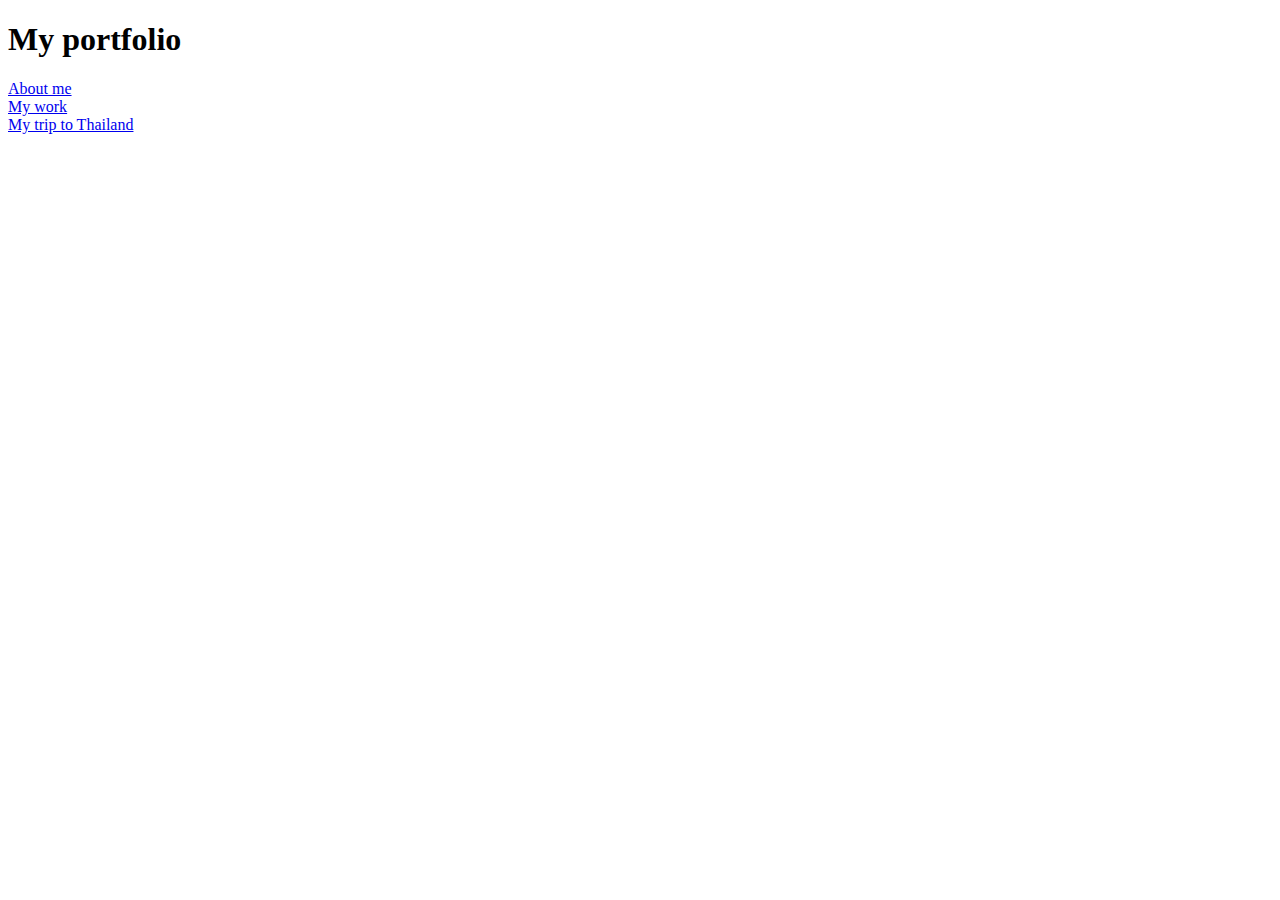
==== index.html @ 90fee20f "Initial commit" ====
<!DOCTYPE html>
<html lang="en">
<head>
    <meta charset="UTF-8">
    <meta http-equiv="X-UA-Compatible" content="IE=edge">
    <meta name="viewport" content="width=device-width, initial-scale=1.0">
    <title>Portfolio</title>
</head>
<body>
    <h1>My portfolio</h1>
    <a href="about.html">About me</a>
    <br>
    <a href="work.html">My work</a>
    <br>
    <a href="blog/thailand-trip.html">My trip to Thailand</a>
</body>
</html>
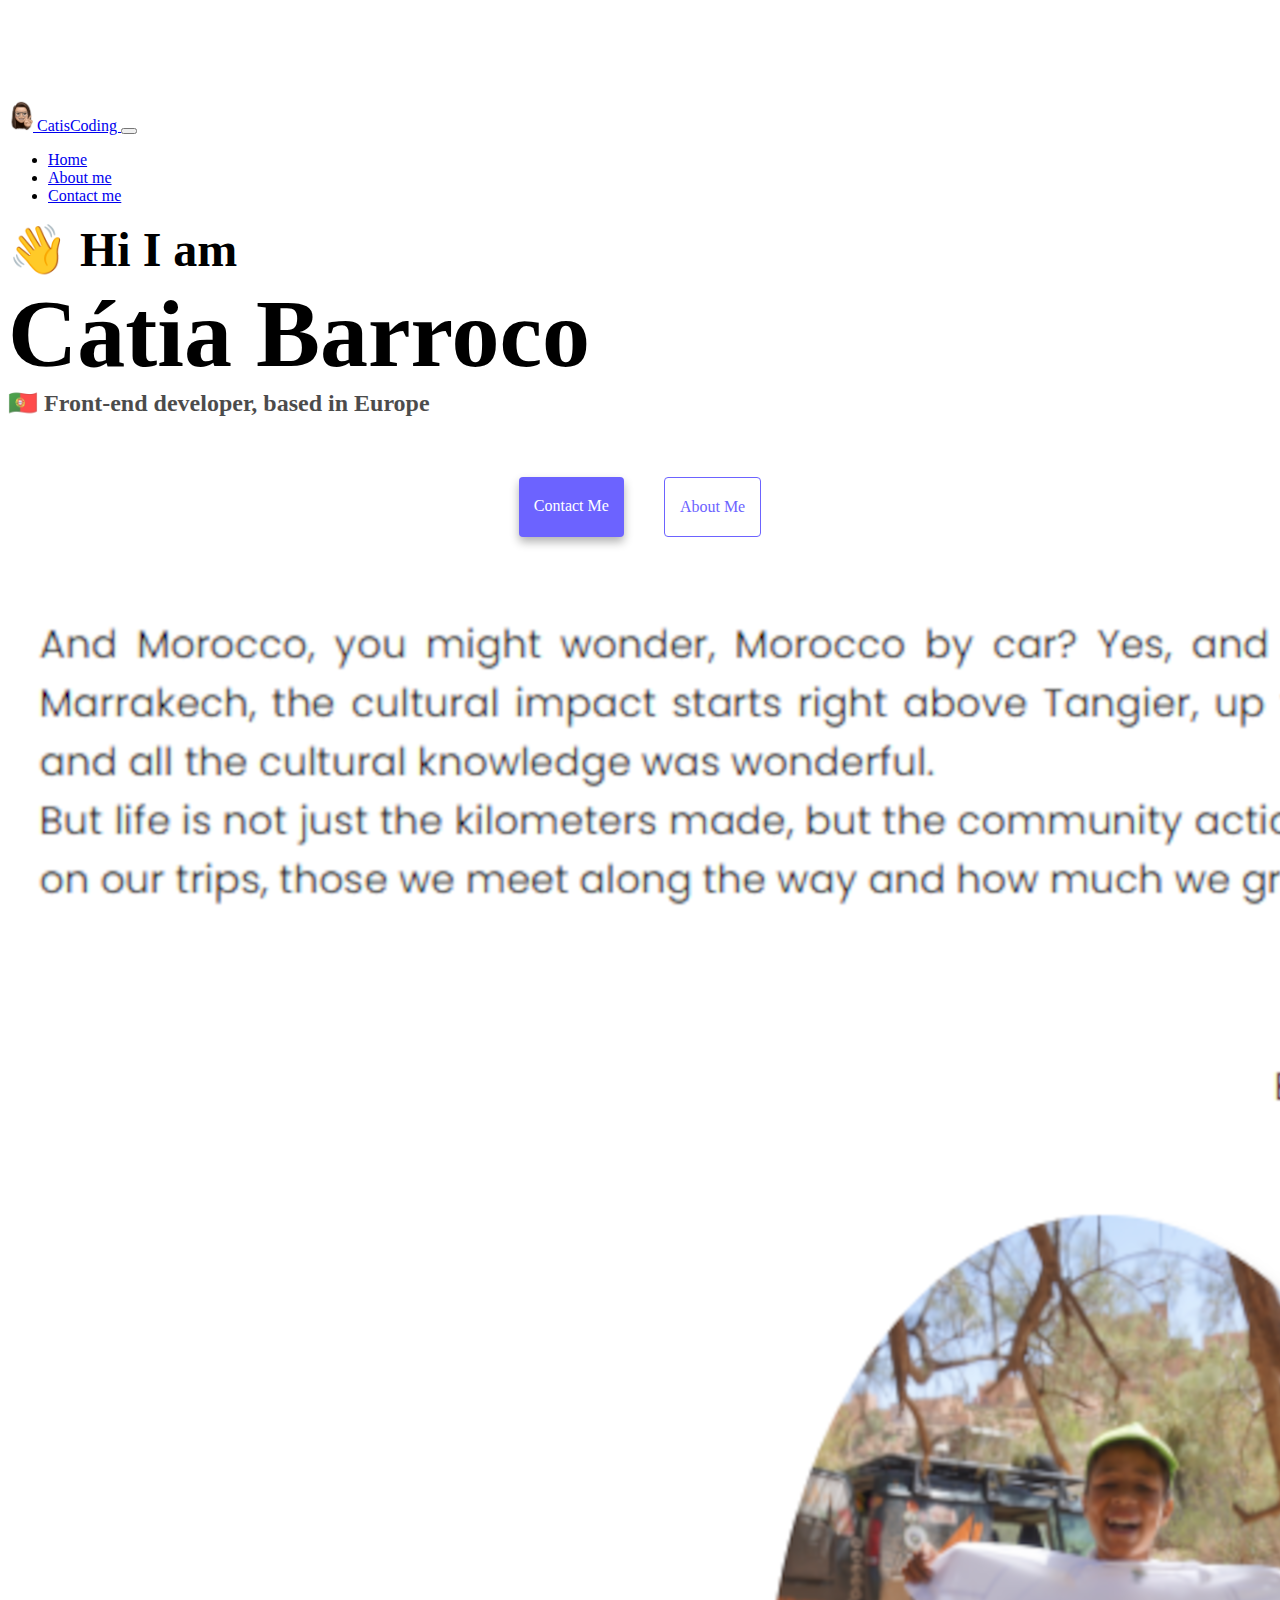
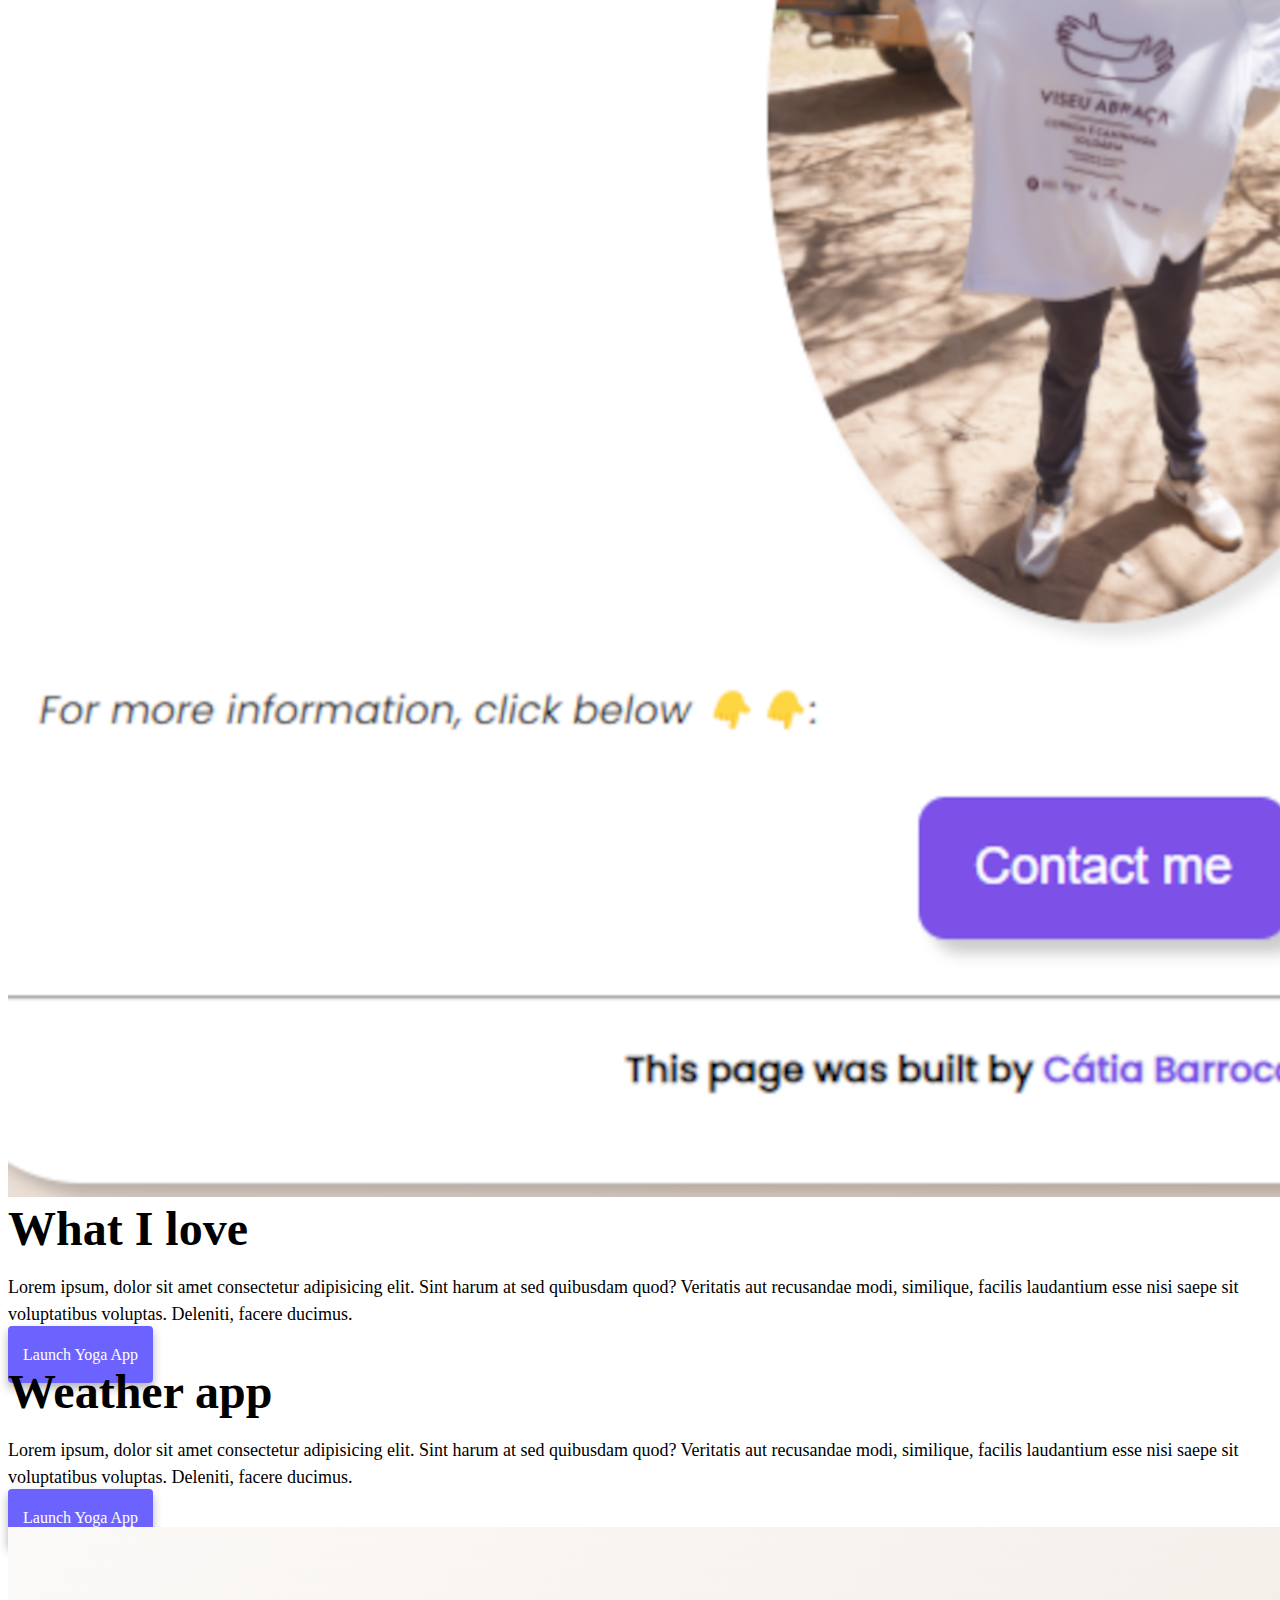
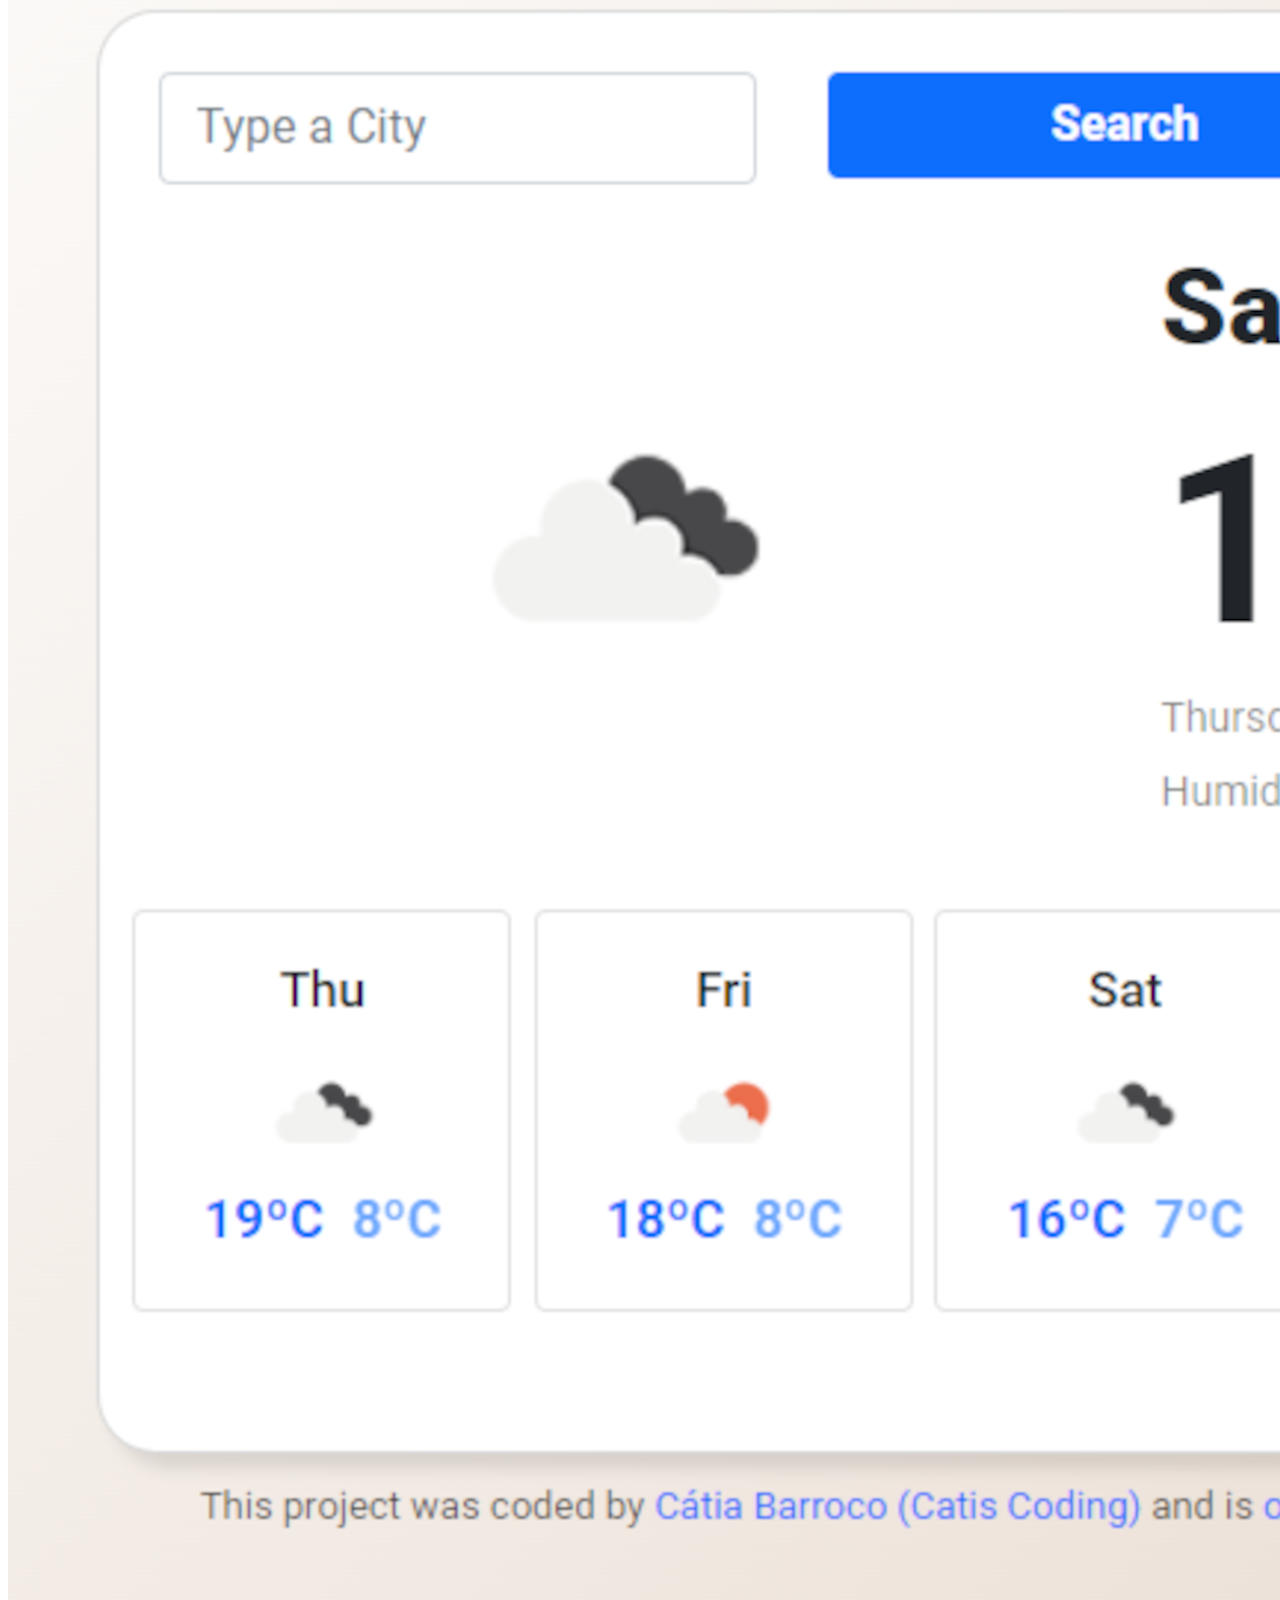
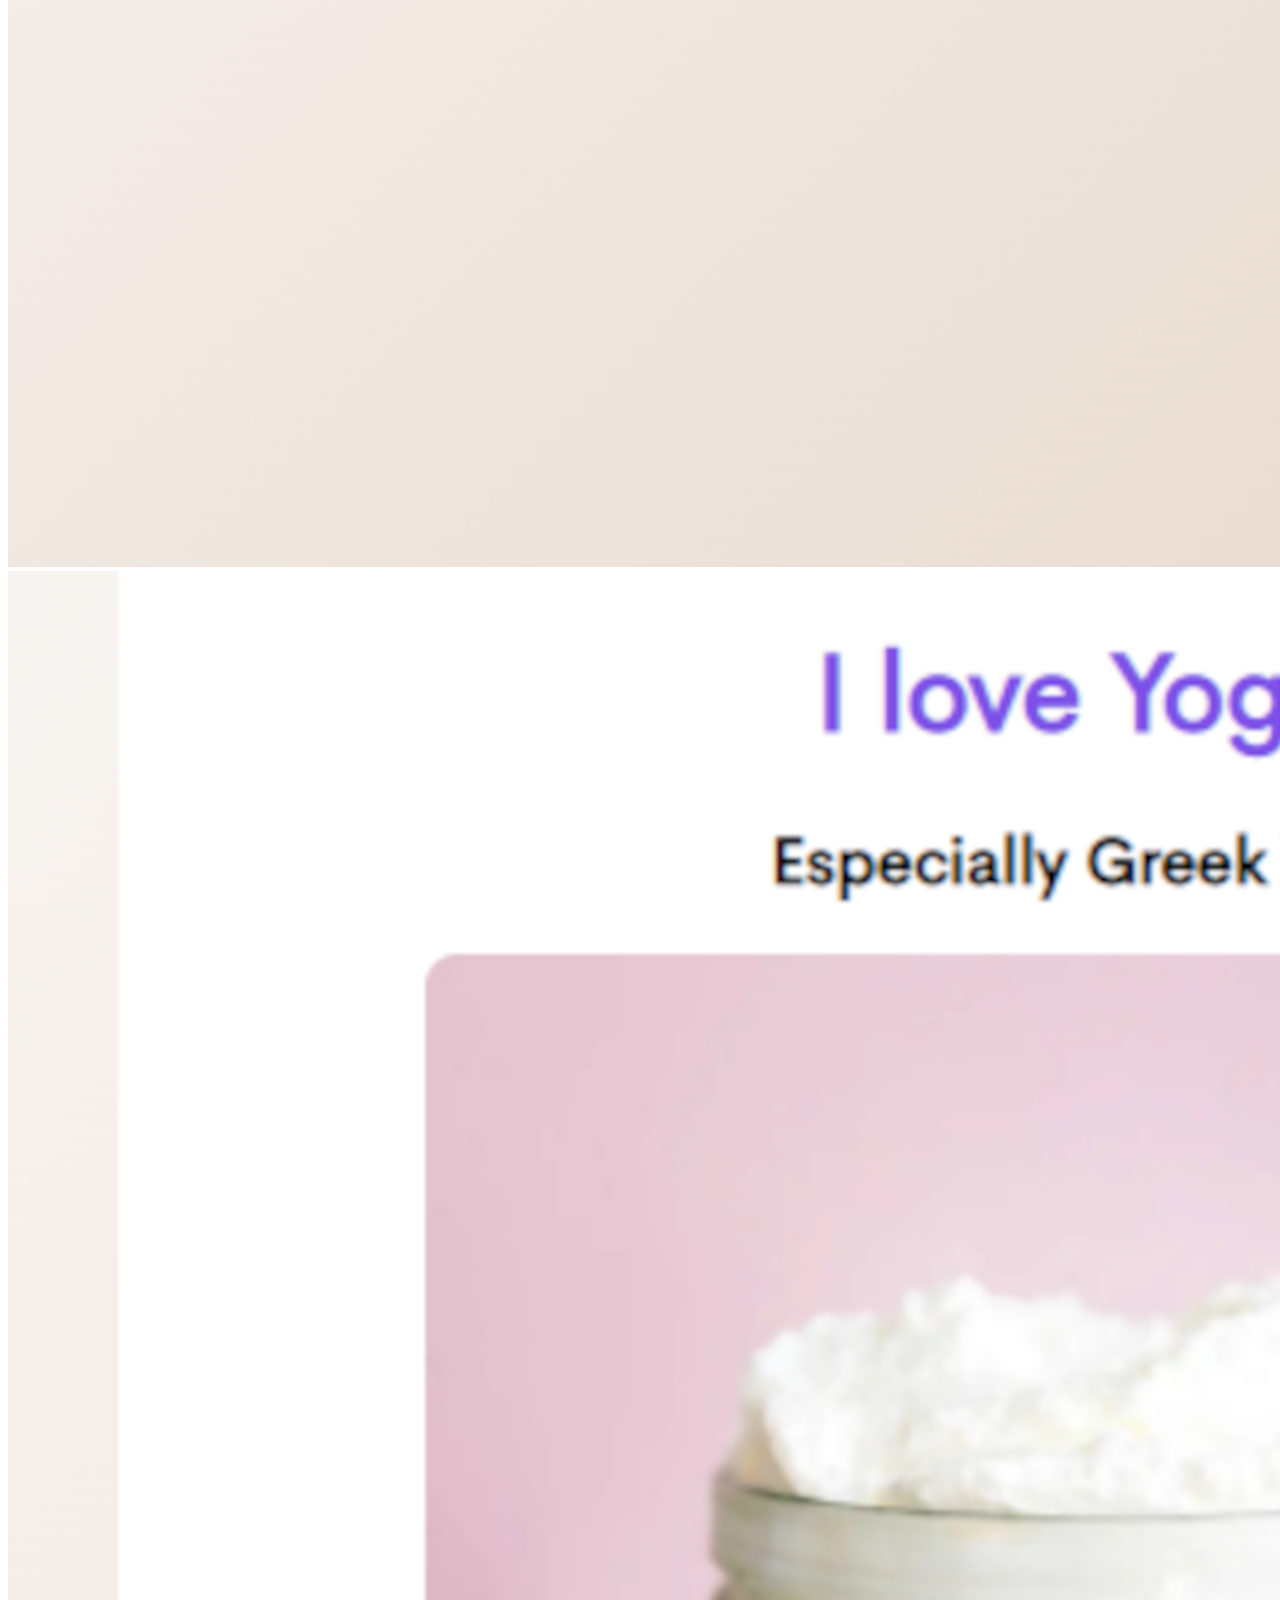
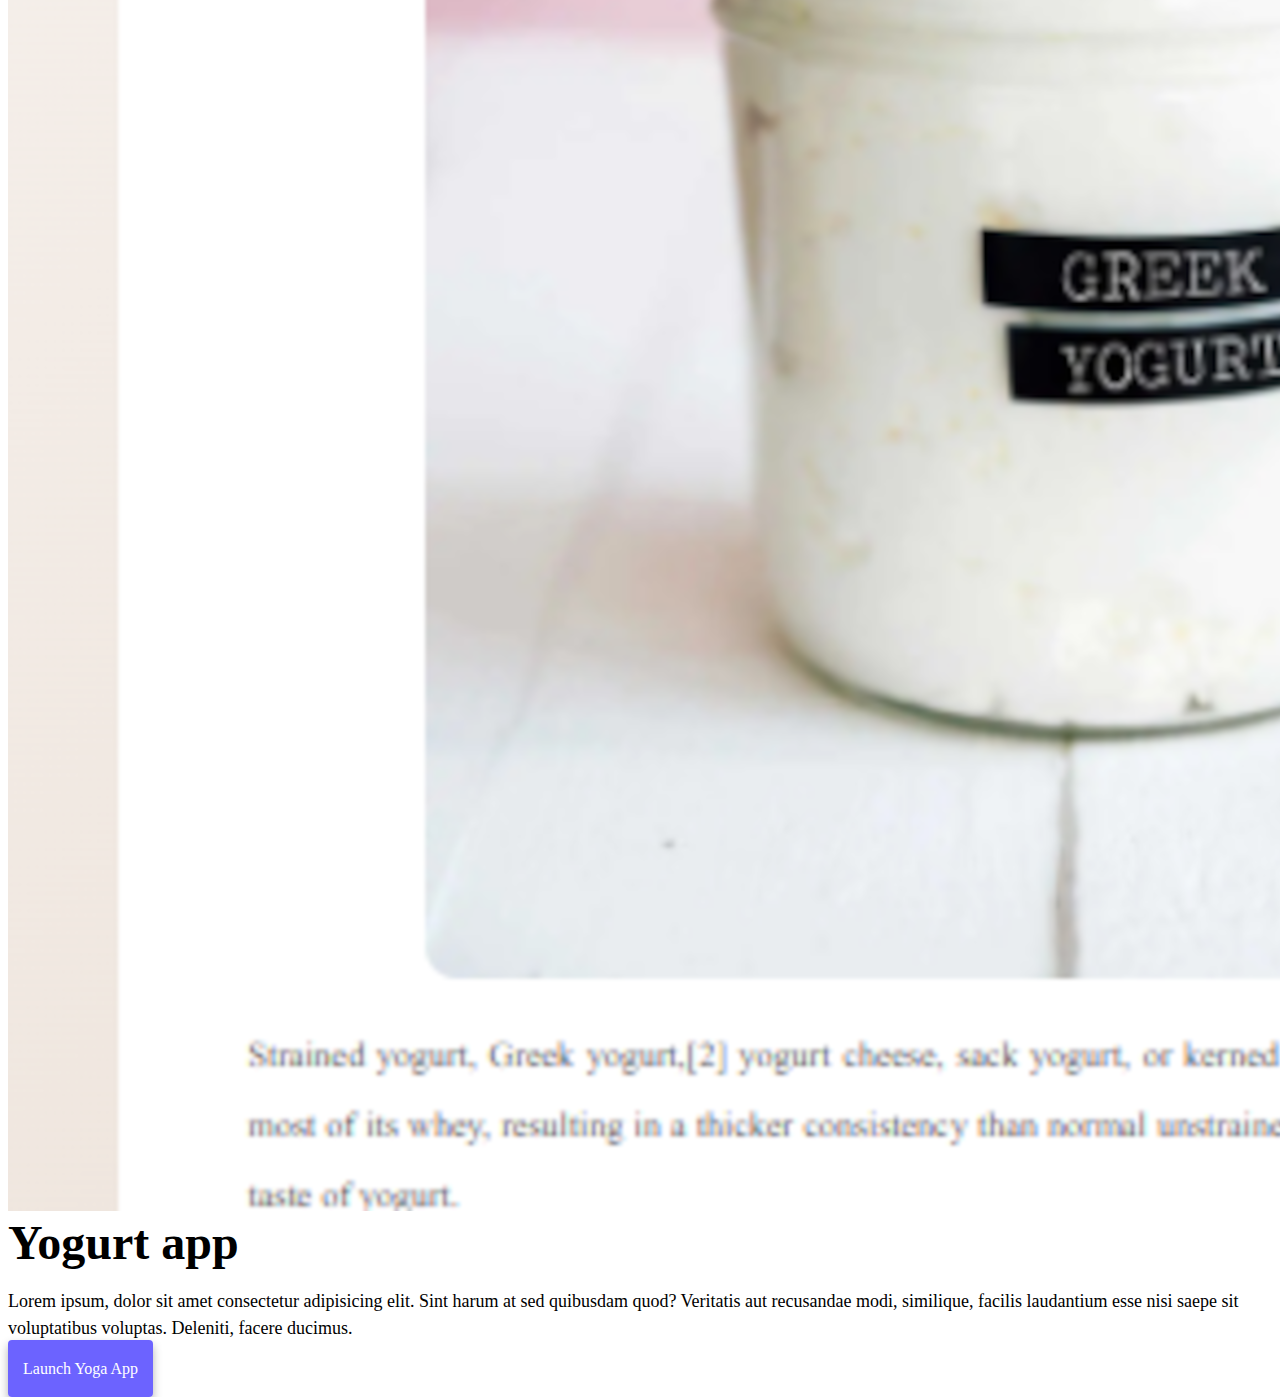
==== commit fd5c0156: "create a website" ====
--- a/index.html
+++ b/index.html
@@ -1,17 +1,139 @@
 <!DOCTYPE html>
 <html lang="en">
-<head>
-    <meta charset="UTF-8">
-    <meta http-equiv="X-UA-Compatible" content="IE=edge">
-    <meta name="viewport" content="width=device-width, initial-scale=1.0">
-    <title>Portfolio</title>
-</head>
-<body>
-    <h1>My portfolio</h1>
-    <a href="about.html">About me</a>
-    <br>
-    <a href="work.html">My work</a>
-    <br>
-    <a href="blog/thailand-trip.html">My trip to Thailand</a>
-</body>
-</html>+  <head>
+    <meta charset="UTF-8" />
+    <meta http-equiv="X-UA-Compatible" content="IE=edge" />
+    <meta name="viewport" content="width=device-width, initial-scale=1.0" />
+    <meta
+      name="description"
+      content="Cátia Barroco is a front-end developer check her portfolio end contact her for more information"
+    />
+
+    <link
+      href="https://cdn.jsdelivr.net/npm/bootstrap@5.1.3/dist/css/bootstrap.min.css"
+      rel="stylesheet"
+      integrity="sha384-1BmE4kWBq78iYhFldvKuhfTAU6auU8tT94WrHftjDbrCEXSU1oBoqyl2QvZ6jIW3"
+      crossorigin="anonymous"
+    />
+    <script
+      src="https://cdn.jsdelivr.net/npm/bootstrap@5.1.3/dist/js/bootstrap.bundle.min.js"
+      integrity="sha384-ka7Sk0Gln4gmtz2MlQnikT1wXgYsOg+OMhuP+IlRH9sENBO0LRn5q+8nbTov4+1p"
+      crossorigin="anonymous"
+    ></script>
+    <link rel="stylesheet" href="style.css" />
+    <title>Front-end developer Cátia Barroco (CatisCoding)</title>
+  </head>
+  <body>
+    <nav class="navbar navbar-expand-lg navbar-light bg-light fixed-top">
+      <div class="container-fluid">
+        <a class="navbar-brand" href="index.html">
+          <img
+            src="images/Image.png"
+            alt="logo CatisCoding"
+            class="d-inline-block align-text-top logo-navbar"
+          />
+          CatisCoding
+        </a>
+        <button
+          class="navbar-toggler"
+          type="button"
+          data-bs-toggle="collapse"
+          data-bs-target="#navbarSupportedContent"
+          aria-controls="navbarSupportedContent"
+          aria-expanded="false"
+          aria-label="Toggle navigation"
+        >
+          <span class="navbar-toggler-icon"></span>
+        </button>
+        <div class="collapse navbar-collapse" id="navbarSupportedContent">
+          <ul class="navbar-nav me-auto mb-2 mb-lg-0">
+            <li class="nav-item">
+              <a class="nav-link active" aria-current="page" href="index.html"
+                >Home</a
+              >
+            </li>
+            <li class="nav-item">
+              <a class="nav-link" href="about.html">About me</a>
+            </li>
+            <li class="nav-item">
+              <a class="nav-link" href="about.html#contact">Contact me</a>
+            </li>
+          </ul>
+        </div>
+      </div>
+    </nav>
+    <h2 class="text-center">👋 Hi I am</h2>
+    <h1 class="text-center">Cátia Barroco</h1>
+    <h3 class="text-center">🇵🇹 Front-end developer, based in Europe</h3>
+    <div class="navigation-links mb-5">
+      <a href="about.html#contact" class="principal-button">Contact me</a>
+      <a href="about.html" class="about-link">About me</a>
+    </div>
+
+    <div class="container">
+      <div class="row">
+        <div class="col-md-6">
+          <img
+            src="images/travel_appCB_2.png"
+            alt="What Cátia Barroco loves to do"
+            class="img-fluid rounded mt-3"
+          />
+        </div>
+        <div class="col-md-6">
+          <h2 class="mb-3">What I love</h2>
+          <p>
+            Lorem ipsum, dolor sit amet consectetur adipisicing elit. Sint harum
+            at sed quibusdam quod? Veritatis aut recusandae modi, similique,
+            facilis laudantium esse nisi saepe sit voluptatibus voluptas.
+            Deleniti, facere ducimus.
+          </p>
+          <div class="mt-4">
+            <a href="#" class="principal-button">Launch Yoga App</a>
+          </div>
+        </div>
+      </div>
+      <div class="row mt-5">
+        <div class="col-md-6">
+          <h2 class="mb-3">Weather app</h2>
+          <p>
+            Lorem ipsum, dolor sit amet consectetur adipisicing elit. Sint harum
+            at sed quibusdam quod? Veritatis aut recusandae modi, similique,
+            facilis laudantium esse nisi saepe sit voluptatibus voluptas.
+            Deleniti, facere ducimus.
+          </p>
+          <div class="mt-4">
+            <a href="#" class="principal-button">Launch Yoga App</a>
+          </div>
+        </div>
+        <div class="col-md-6">
+          <img
+            src="images/weather_appCB_2.png"
+            alt="Cátia Barroco weather aplication"
+            class="img-fluid rounded"
+          />
+        </div>
+      </div>
+      <div class="row mt-5">
+        <div class="col-md-6">
+          <img
+            src="images/iogurt_appCB_2.png"
+            class="img-fluid rounded mt-4"
+            alt="Cátia Barroco iogurt project"
+          />
+        </div>
+        <div class="col-md-6">
+          <h2 class="mb-3">Yogurt app</h2>
+          <p>
+            Lorem ipsum, dolor sit amet consectetur adipisicing elit. Sint harum
+            at sed quibusdam quod? Veritatis aut recusandae modi, similique,
+            facilis laudantium esse nisi saepe sit voluptatibus voluptas.
+            Deleniti, facere ducimus.
+          </p>
+          <div class="mt-4">
+            <a href="#" class="principal-button">Launch Yoga App</a>
+          </div>
+        </div>
+      </div>
+    </div>
+  </body>
+</html>
--- a/style.css
+++ b/style.css
@@ -0,0 +1,109 @@
+:root {
+  --primary-color: #6c63ff;
+  --secondary-color: #f5f2fe;
+  --box-shadow: 0 5px 10px rgba(0, 0, 0, 0.3);
+}
+
+body {
+  margin-top: 100px;
+}
+h1,
+h2,
+h3 {
+  margin: 0;
+}
+
+h1 {
+  font-size: 96px;
+}
+
+h2 {
+  font-size: 48px;
+}
+
+h3 {
+  font-size: 24px;
+  opacity: 0.7;
+}
+
+p {
+  font-size: 18px;
+  line-height: 1.5;
+}
+
+.navigation-links {
+  display: flex;
+  margin-top: 40px;
+  justify-content: center;
+}
+
+.principal-button {
+  border-radius: 4px;
+  padding: 20px 15px;
+  text-decoration: none;
+  text-transform: capitalize;
+  background: var(--primary-color);
+  box-shadow: var(--box-shadow);
+  color: white;
+}
+
+.navigation-links a {
+  margin: 20px;
+}
+
+.about-link {
+  color: var(--primary-color);
+  border: 1px solid var(--primary-color);
+  border-radius: 4px;
+  padding: 20px 15px;
+  text-decoration: none;
+  text-transform: capitalize;
+}
+
+.homepage-link {
+  color: var(--primary-color);
+  text-align: center;
+  display: block;
+}
+
+.about-paragraphs {
+  margin: 30px 0;
+}
+
+.about-paragraphs p {
+  margin: 10px;
+}
+
+.email-link {
+  display: flex;
+  justify-content: center;
+  color: var(--primary-color);
+  font-size: 28px;
+  text-decoration: none;
+}
+
+.email-link:hover {
+  text-decoration: underline;
+}
+
+.logo-navbar {
+  width: 25px;
+}
+
+@media (max-width: 576px) {
+  h1 {
+    font-size: 56px;
+  }
+  h2 {
+    font-size: 28px;
+  }
+
+  h3 {
+    font-size: 14px;
+  }
+
+  p {
+    font-size: 15px;
+    text-align: justify;
+  }
+}
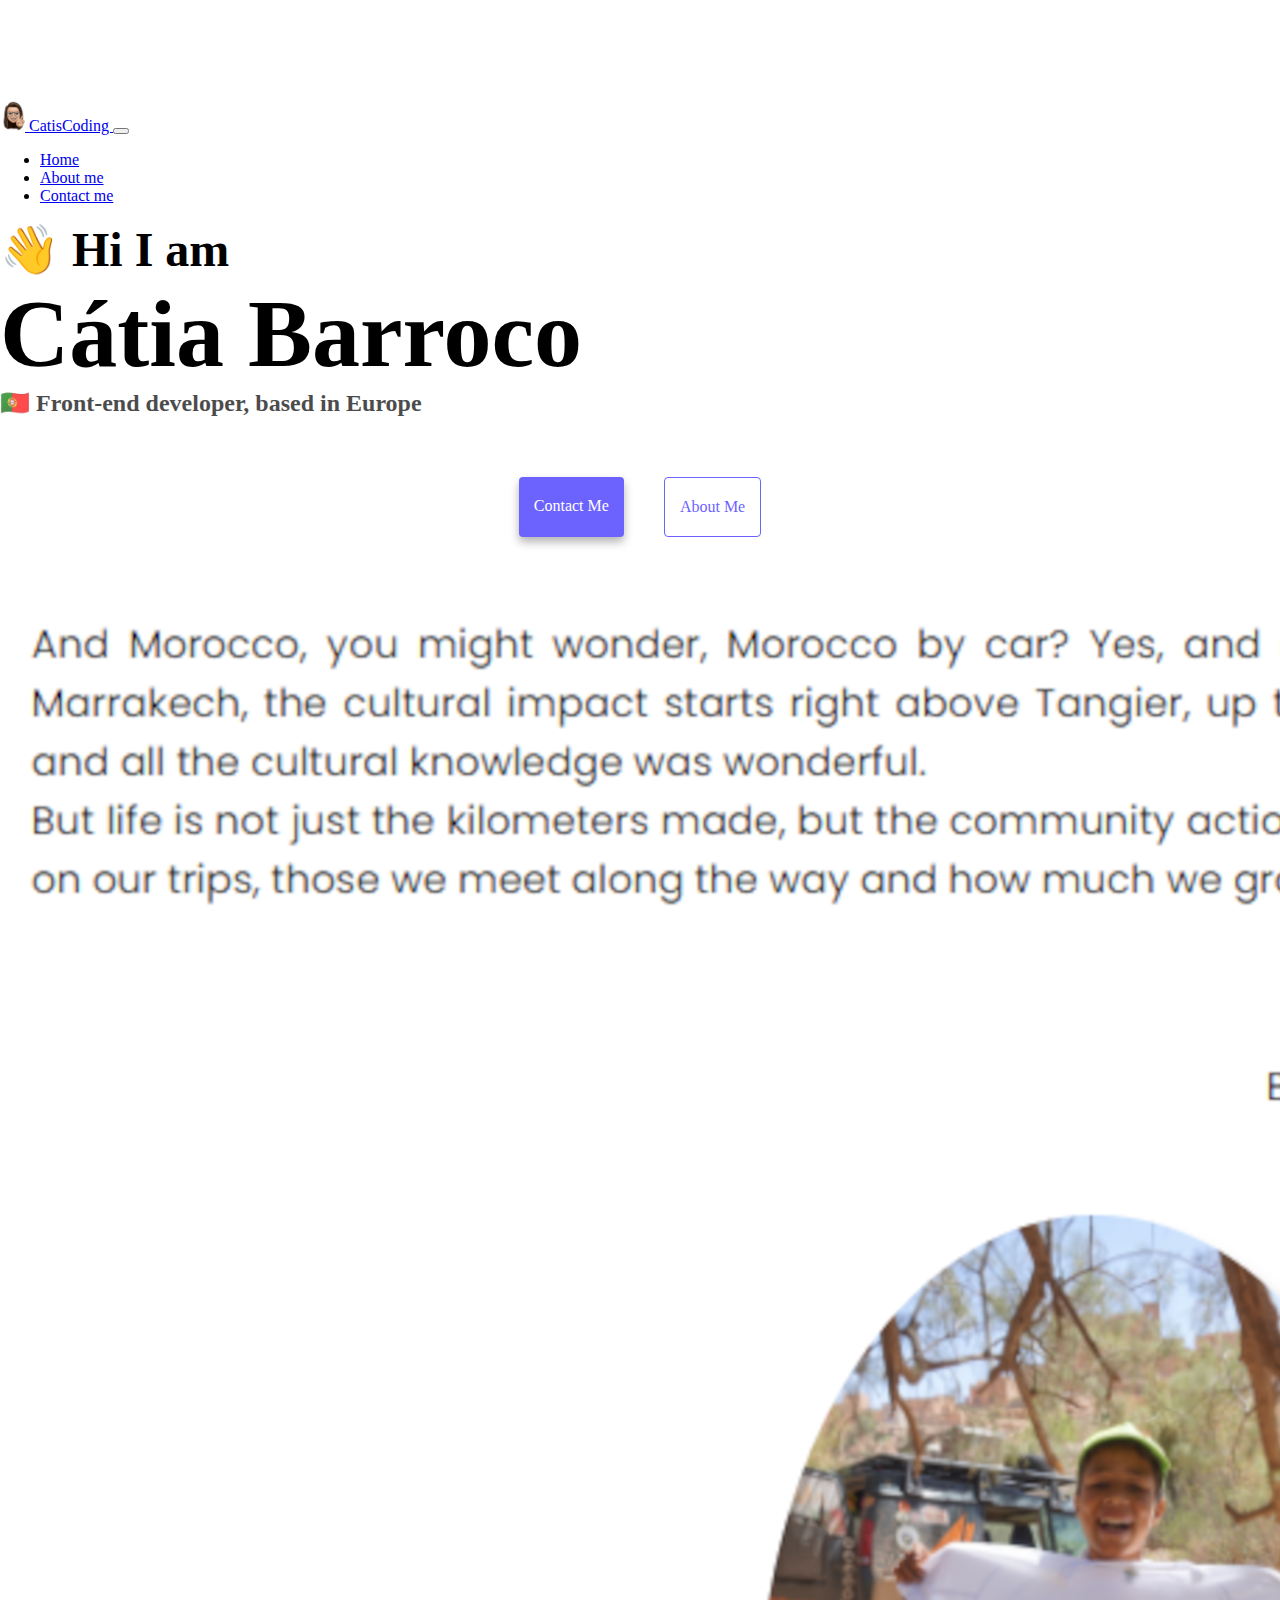
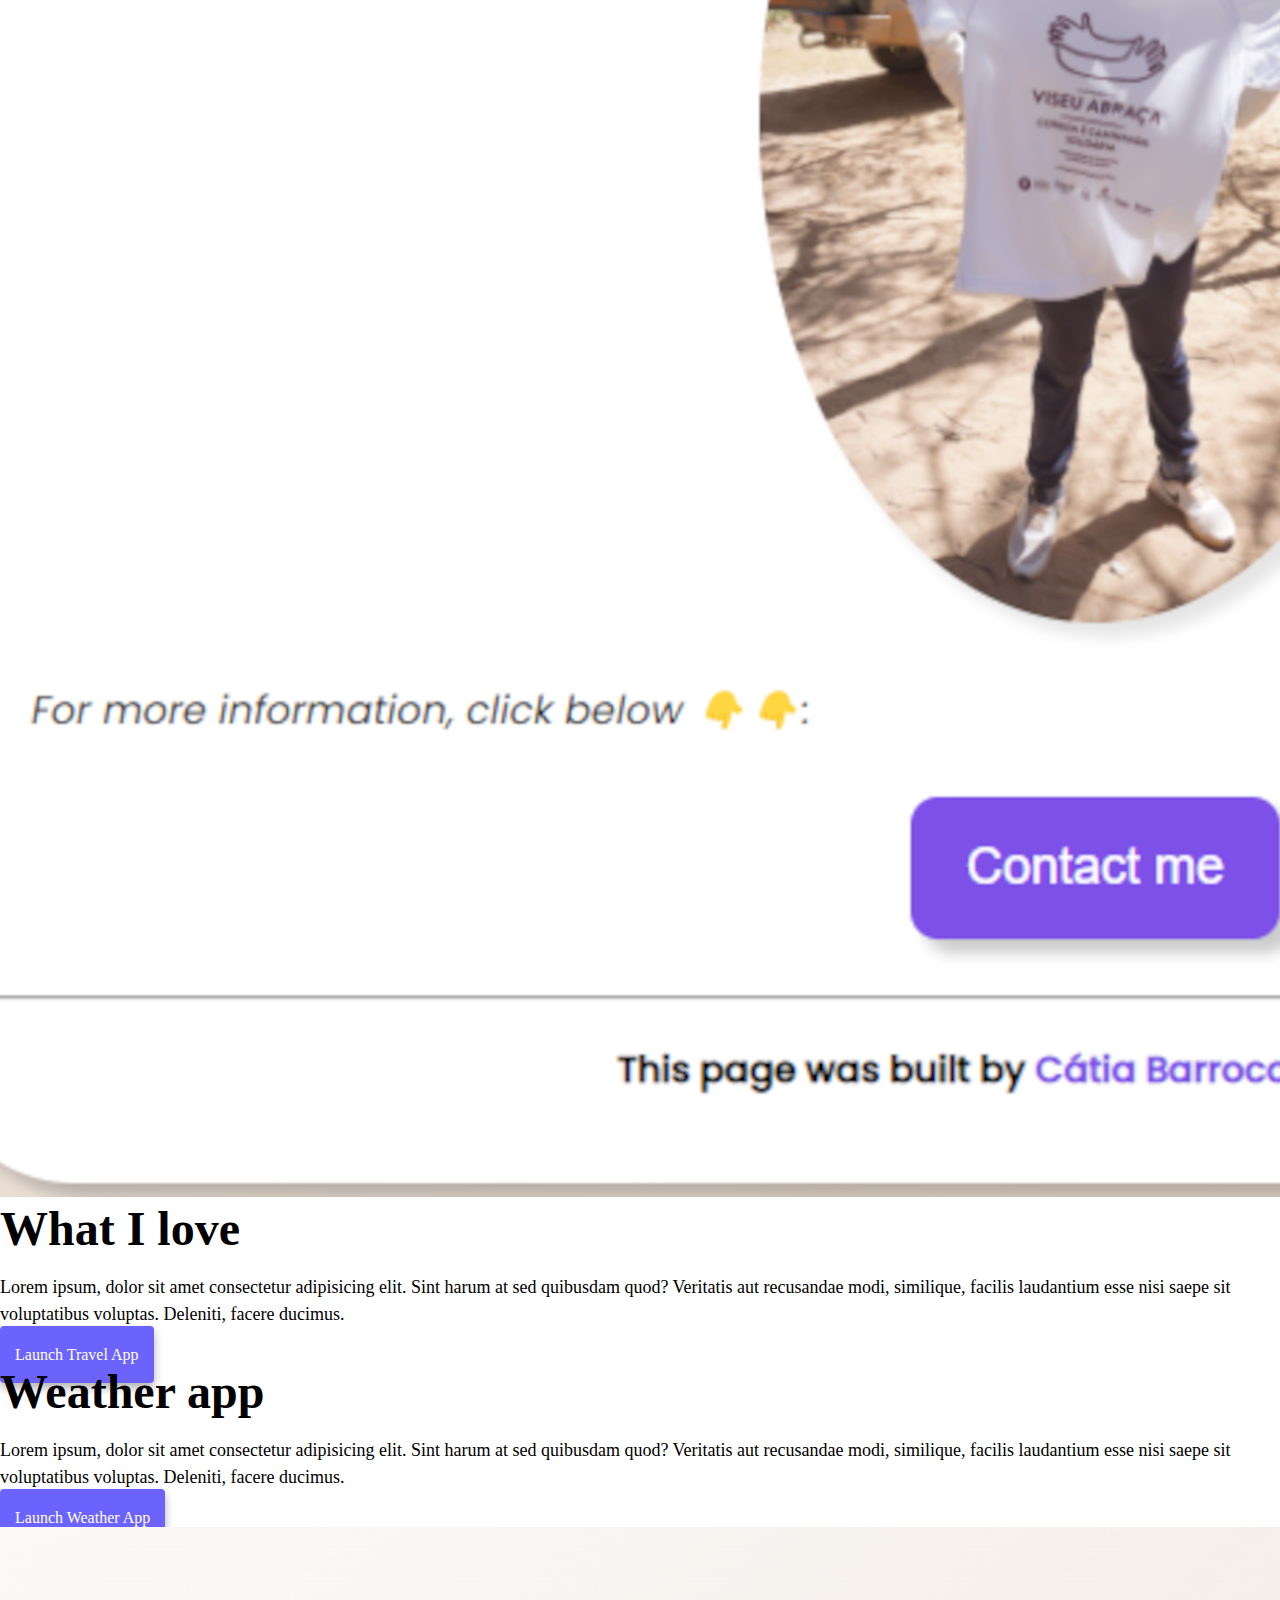
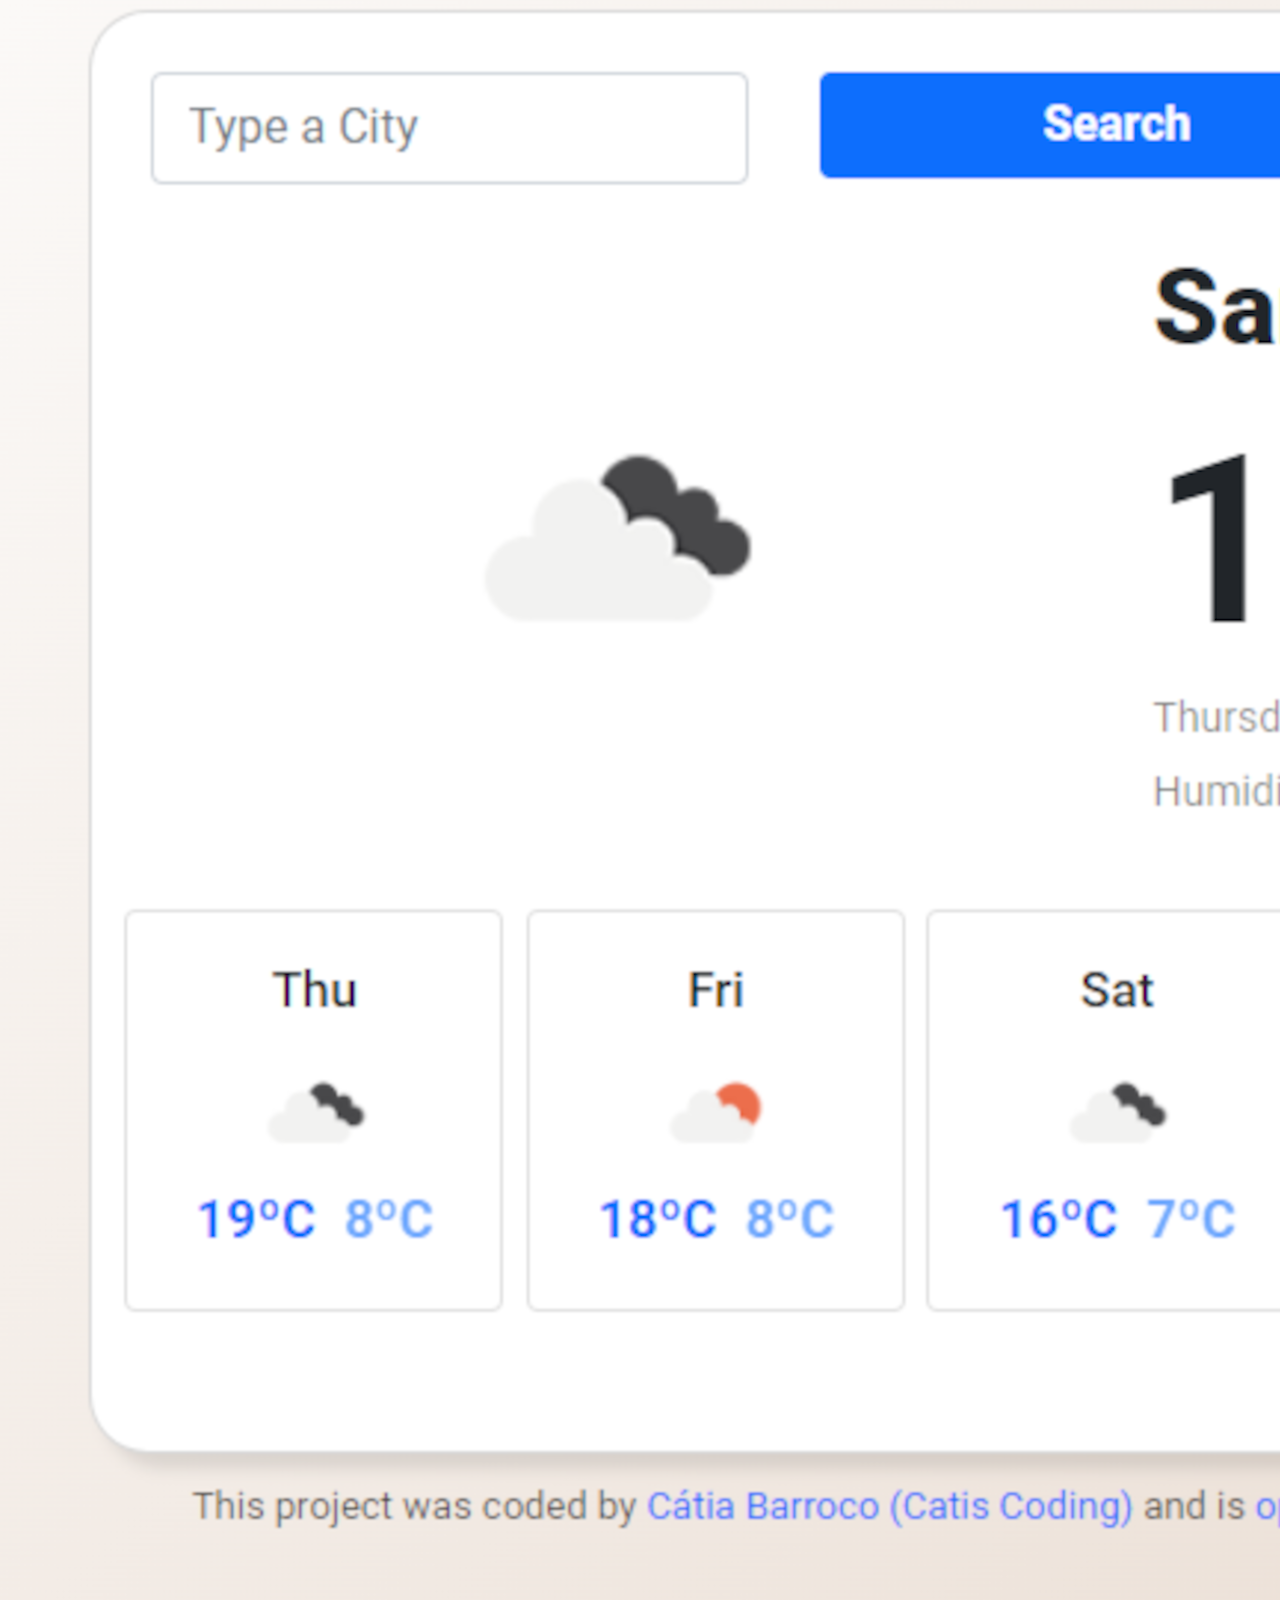
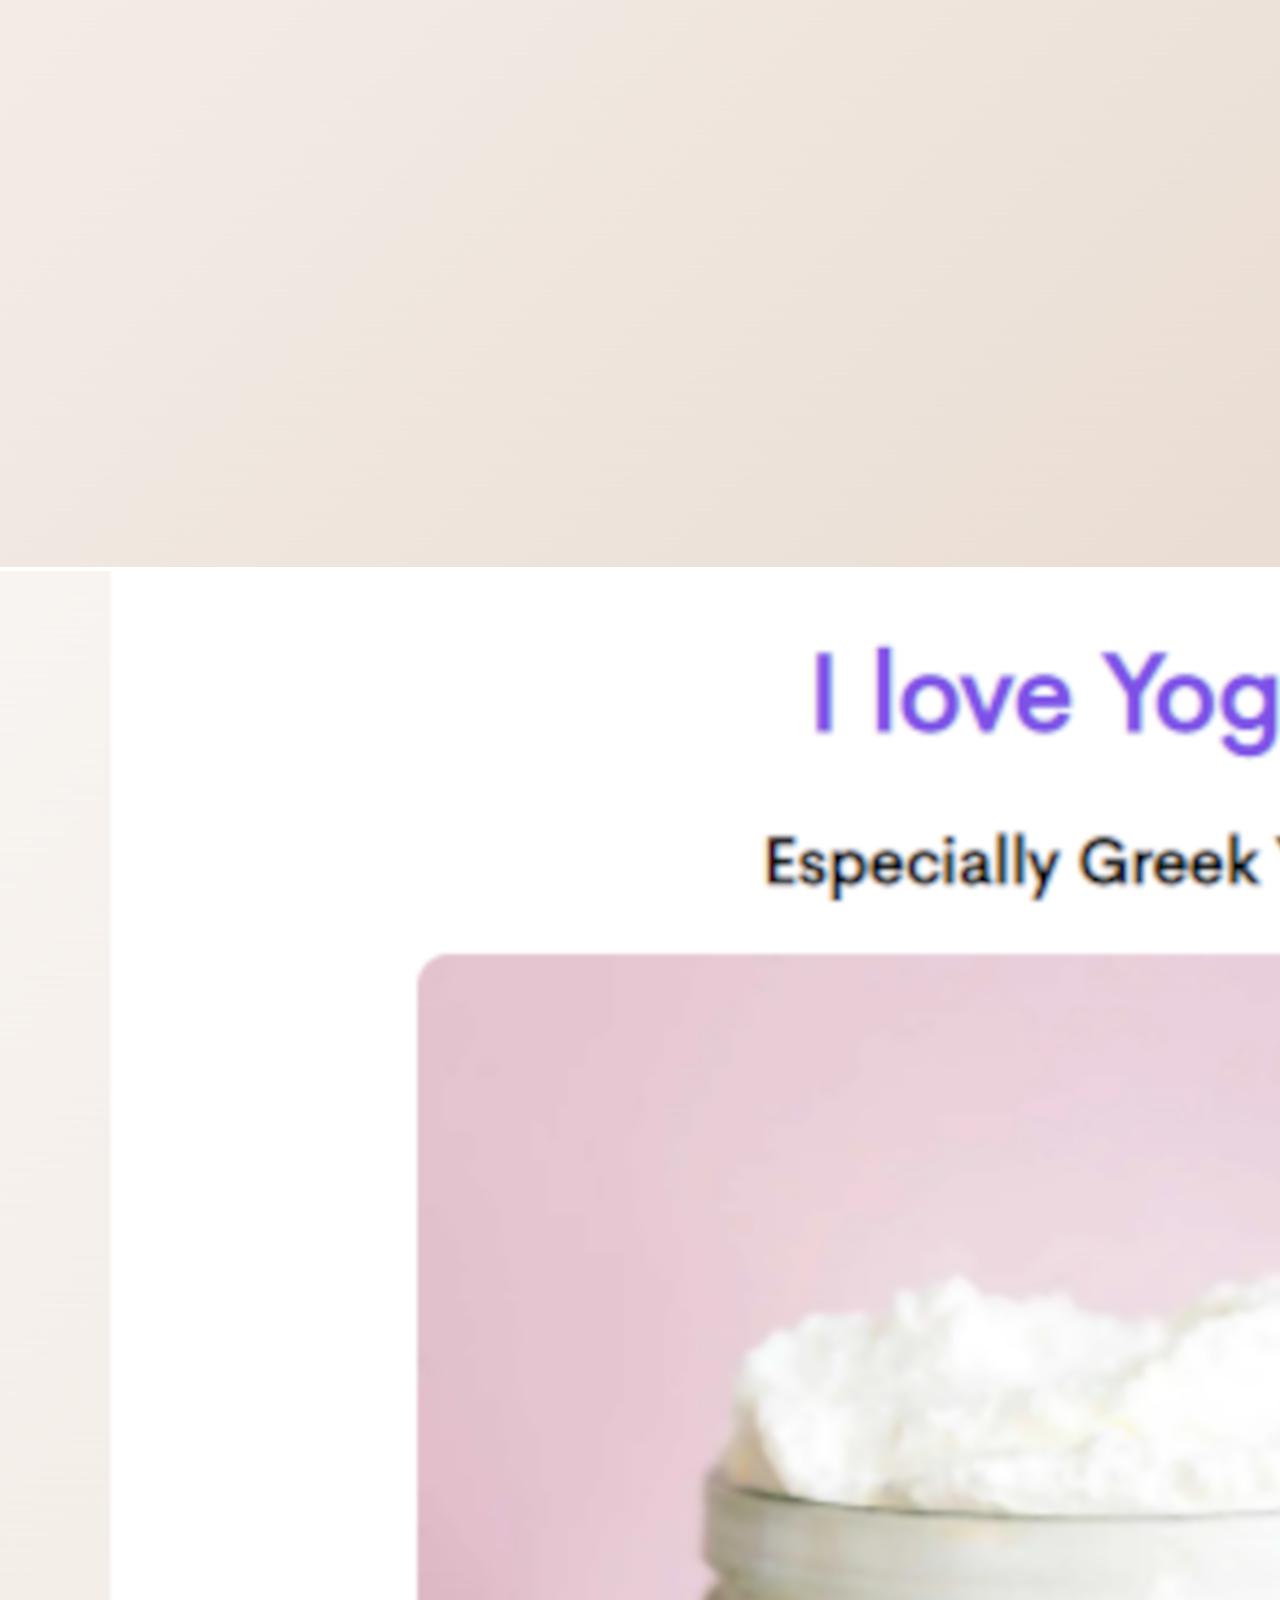
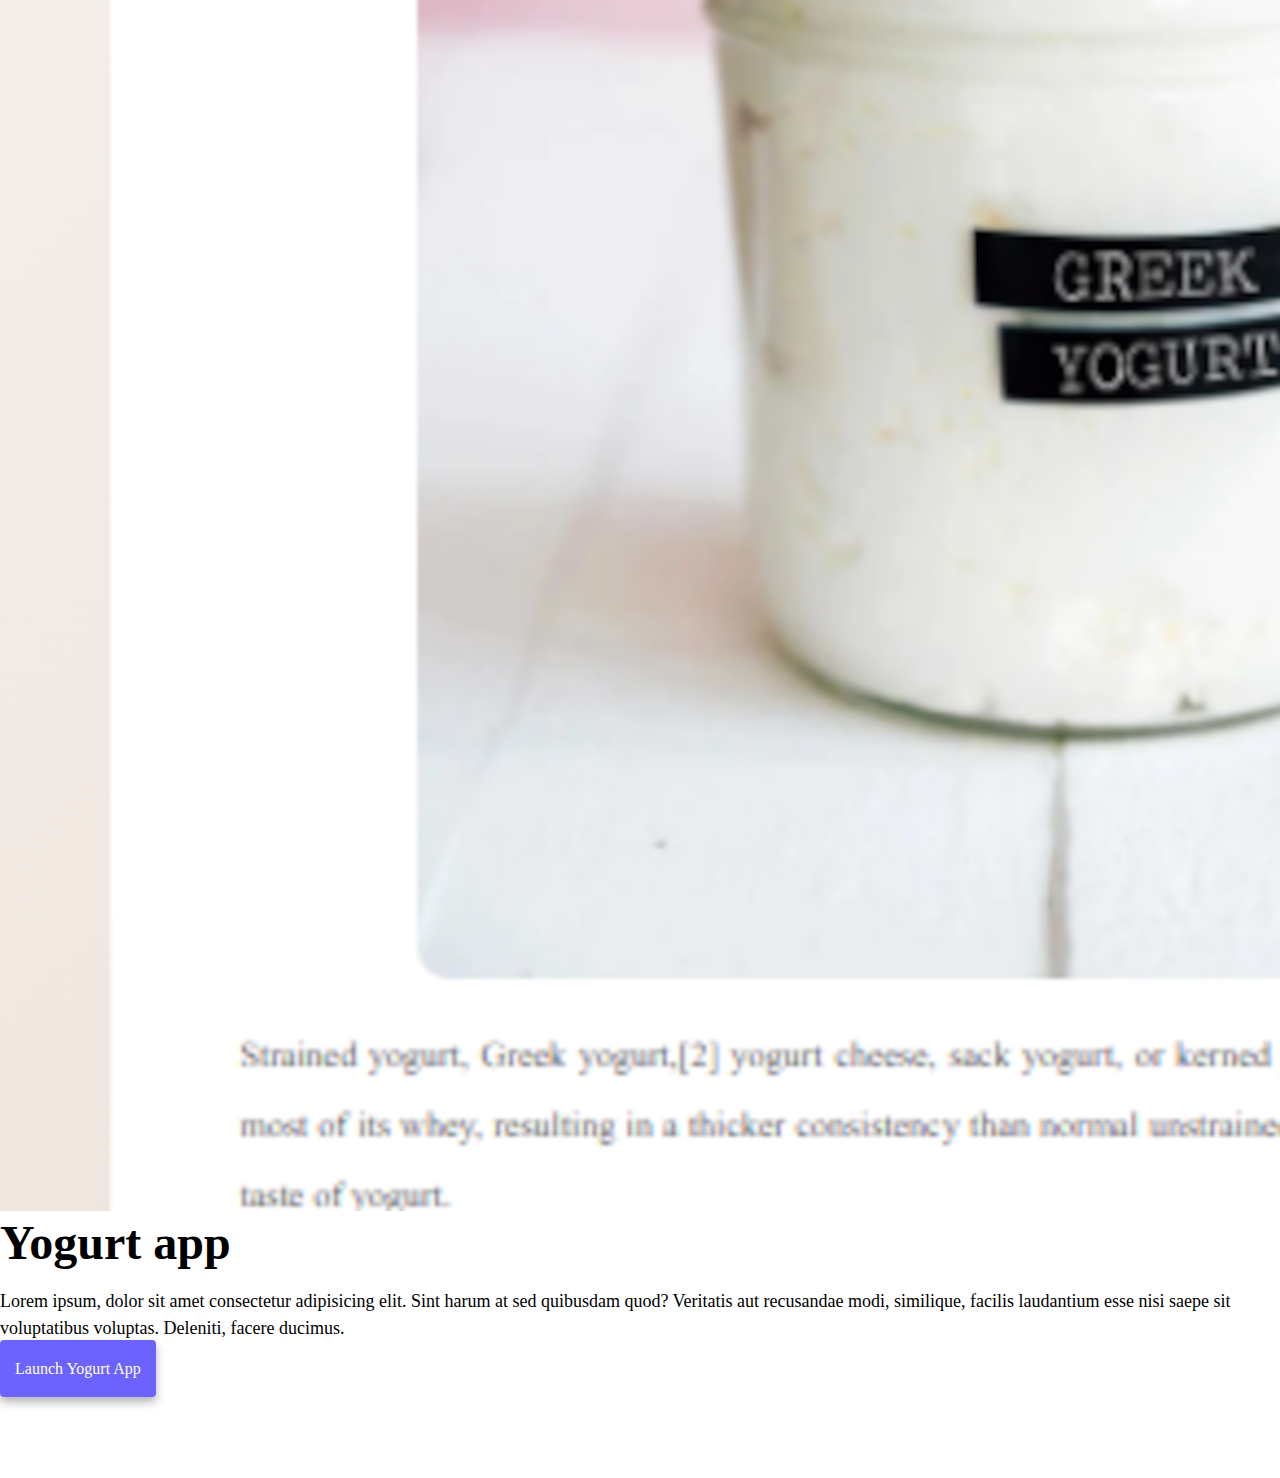
==== commit 73d0f50c: "small changes" ====
--- a/index.html
+++ b/index.html
@@ -6,7 +6,7 @@
     <meta name="viewport" content="width=device-width, initial-scale=1.0" />
     <meta
       name="description"
-      content="Cátia Barroco is a front-end developer check her portfolio end contact her for more information"
+      content="Cátia Barroco is a front-end developer check her portfolio end contact for more information"
     />
 
     <link
@@ -66,8 +66,18 @@
     <h1 class="text-center">Cátia Barroco</h1>
     <h3 class="text-center">🇵🇹 Front-end developer, based in Europe</h3>
     <div class="navigation-links mb-5">
-      <a href="about.html#contact" class="principal-button">Contact me</a>
-      <a href="about.html" class="about-link">About me</a>
+      <a
+        href="about.html#contact"
+        class="principal-button"
+        title="Contact Cátia Barroco"
+        >Contact me</a
+      >
+      <a
+        href="about.html"
+        class="about-link"
+        title="Learn more about Cátia Barroco - CatisCoding"
+        >About me</a
+      >
     </div>
 
     <div class="container">
@@ -76,10 +86,10 @@
           <img
             src="images/travel_appCB_2.png"
             alt="What Cátia Barroco loves to do"
-            class="img-fluid rounded mt-3"
+            class="img-fluid rounded d-none d-sm-block"
           />
         </div>
-        <div class="col-md-6">
+        <div class="col-md-6 mb-3">
           <h2 class="mb-3">What I love</h2>
           <p>
             Lorem ipsum, dolor sit amet consectetur adipisicing elit. Sint harum
@@ -88,37 +98,37 @@
             Deleniti, facere ducimus.
           </p>
           <div class="mt-4">
-            <a href="#" class="principal-button">Launch Yoga App</a>
+            <a href="#" class="principal-button">Launch Travel app</a>
           </div>
         </div>
       </div>
       <div class="row mt-5">
-        <div class="col-md-6">
-          <h2 class="mb-3">Weather app</h2>
+        <div class="col-md-6 mb-3">
+          <h2 class="mb-3 ">Weather app</h2>
           <p>
             Lorem ipsum, dolor sit amet consectetur adipisicing elit. Sint harum
             at sed quibusdam quod? Veritatis aut recusandae modi, similique,
             facilis laudantium esse nisi saepe sit voluptatibus voluptas.
             Deleniti, facere ducimus.
           </p>
-          <div class="mt-4">
-            <a href="#" class="principal-button">Launch Yoga App</a>
+          <div class="mt-4 mb-3">
+            <a href="#" class="principal-button mb-3">Launch Weather app</a>
           </div>
         </div>
         <div class="col-md-6">
           <img
             src="images/weather_appCB_2.png"
             alt="Cátia Barroco weather aplication"
-            class="img-fluid rounded"
+            class="img-fluid rounded mb-3 d-none d-sm-block"
           />
         </div>
       </div>
       <div class="row mt-5">
-        <div class="col-md-6">
+        <div class="col-md-6 mb-3">
           <img
             src="images/iogurt_appCB_2.png"
-            class="img-fluid rounded mt-4"
-            alt="Cátia Barroco iogurt project"
+            class="img-fluid rounded mt-4 d-none d-sm-block"
+            alt="Cátia Barroco iogurt project "
           />
         </div>
         <div class="col-md-6">
@@ -130,7 +140,7 @@
             Deleniti, facere ducimus.
           </p>
           <div class="mt-4">
-            <a href="#" class="principal-button">Launch Yoga App</a>
+            <a href="#" class="principal-button">Launch Yogurt app</a>
           </div>
         </div>
       </div>
--- a/style.css
+++ b/style.css
@@ -5,7 +5,7 @@
 }
 
 body {
-  margin-top: 100px;
+  margin: 100px 0;
 }
 h1,
 h2,
@@ -44,6 +44,9 @@
   text-transform: capitalize;
   background: var(--primary-color);
   box-shadow: var(--box-shadow);
+  color: white;
+}
+.principal-button:hover {
   color: white;
 }
 
@@ -96,6 +99,7 @@
   }
   h2 {
     font-size: 28px;
+    text-align: center;
   }
 
   h3 {
@@ -106,4 +110,10 @@
     font-size: 15px;
     text-align: justify;
   }
+
+  .principal-button {
+    display: block;
+    text-align: center;
+    margin: 20px;
+  }
 }
